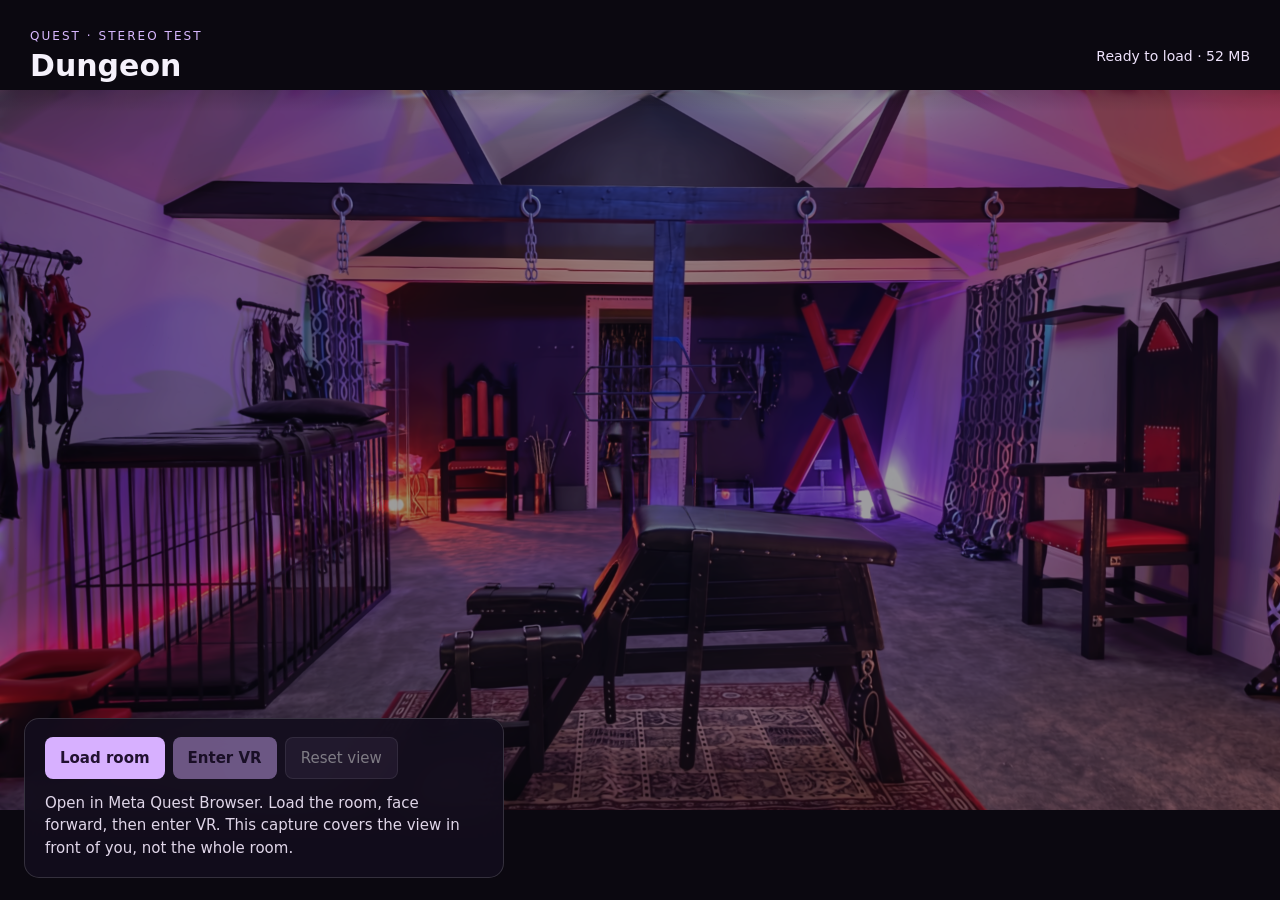
==== index.html @ 8bb9d45b "Add Quest viewer and camera controls" ====
<!doctype html>
<html lang="en"><head><meta charset="utf-8"><meta name="viewport" content="width=device-width, initial-scale=1"><title>Dungeon · Quest Splat Test</title>
<meta name="description" content="A separate stereoscopic VR test of the 60-frame slider reconstruction.">
<link rel="icon" href="data:image/svg+xml,%3Csvg xmlns='http://www.w3.org/2000/svg' viewBox='0 0 32 32'%3E%3Crect width='32' height='32' rx='7' fill='%23100d18'/%3E%3Cpath d='M8 26V14a8 8 0 0116 0v12M12 26V14a4 4 0 018 0v12' fill='none' stroke='%23ca93ff' stroke-width='2'/%3E%3C/svg%3E">
<link rel="stylesheet" href="style.css">
<script type="importmap">{"imports":{"three":"./three.module.js","three/addons/postprocessing/Pass.js":"./Pass.js","@sparkjsdev/spark":"./spark.module.js"}}</script>
</head><body>
<main id="viewport" aria-label="Interactive dungeon reconstruction"><img id="poster" src="poster.png" alt="Reference view of the reconstructed room"></main>
<header><div><span class="eyebrow">QUEST · STEREO TEST</span><h1>Dungeon</h1></div><span id="status" role="status" aria-live="polite">Ready to load · 52 MB</span></header>
<section id="panel" aria-label="Viewer controls">
 <div class="buttons"><button id="load" class="primary">Load room</button><button id="vr" class="primary" disabled>Enter VR</button><button id="reset" disabled>Reset view</button></div>
 <p id="help">Open in Meta Quest Browser. Load the room, face forward, then enter VR. This capture covers the view in front of you, not the whole room.</p>
 <div id="settings" hidden>
  <label>Position along capture <input id="path" type="range" min="0" max="1" step="0.001" value="0"></label>
  <div class="row"><label>Room scale <select id="scale"><option value="0.5">Small · 0.5×</option><option value="1" selected>Default · 1×</option><option value="2">Large · 2×</option><option value="4">Extra large · 4×</option></select></label><button id="preview">Preview path</button></div>
  <p class="minor">In VR: left stick slides along the capture; right stick up/down adjusts height slightly. A or X resets. Start with small head movements. Scale is approximate.</p>
 </div>
 <p id="error" role="alert" hidden></p>
</section><script type="module" src="app.js"></script></body></html>
---- style.css ----
:root{font-family:system-ui,-apple-system,Segoe UI,sans-serif;color:#f5f1fb;background:#0b0810;color-scheme:dark}*{box-sizing:border-box}body{margin:0;overflow:hidden}#viewport{position:absolute;inset:0;display:grid;place-items:center;background:#0b0810}#viewport canvas{display:block;touch-action:none}#poster{width:100%;height:100%;object-fit:contain;opacity:.6}header{position:absolute;top:0;left:0;right:0;padding:25px 30px;display:flex;justify-content:space-between;align-items:center;gap:20px;background:linear-gradient(#0b0810d9,transparent);pointer-events:none}.eyebrow{letter-spacing:.17em;font-size:12px;color:#d8b8ff}h1{font-weight:550;font-size:30px;margin:4px 0}#status{font-size:14px;color:#eee2fb;text-align:right}#panel{position:absolute;bottom:22px;left:24px;width:min(480px,calc(100% - 48px));background:#130e1deb;border:1px solid #ffffff26;border-radius:15px;padding:18px 20px;backdrop-filter:blur(16px)}.buttons{display:flex;gap:8px;flex-wrap:wrap}button,select{font:inherit;font-size:15px;border-radius:8px;padding:11px 15px;border:1px solid #ffffff30;color:#fff;background:#30253f;cursor:pointer}button.primary{background:#d7b0ff;color:#211130;border:0;font-weight:650}button:disabled{opacity:.45;cursor:default}button:focus-visible,select:focus-visible,input:focus-visible{outline:3px solid #fff;outline-offset:3px}p{font-size:15px;line-height:1.5;margin:13px 0 0;color:#e0d6e9}.minor{font-size:13px;color:#baacc9}label{display:block;font-size:14px}input[type=range]{width:100%;accent-color:#d7b0ff;margin:10px 0 14px}.row{display:flex;align-items:end;gap:12px;justify-content:space-between}select{display:block;margin-top:7px}#settings{margin-top:17px}#error{color:#ffc7c7}body.immersive header,body.immersive #panel{display:none}@media(max-width:600px){header{padding:16px}h1{font-size:25px}#panel{left:12px;bottom:12px;width:calc(100% - 24px);padding:15px}.minor{font-size:12px}}
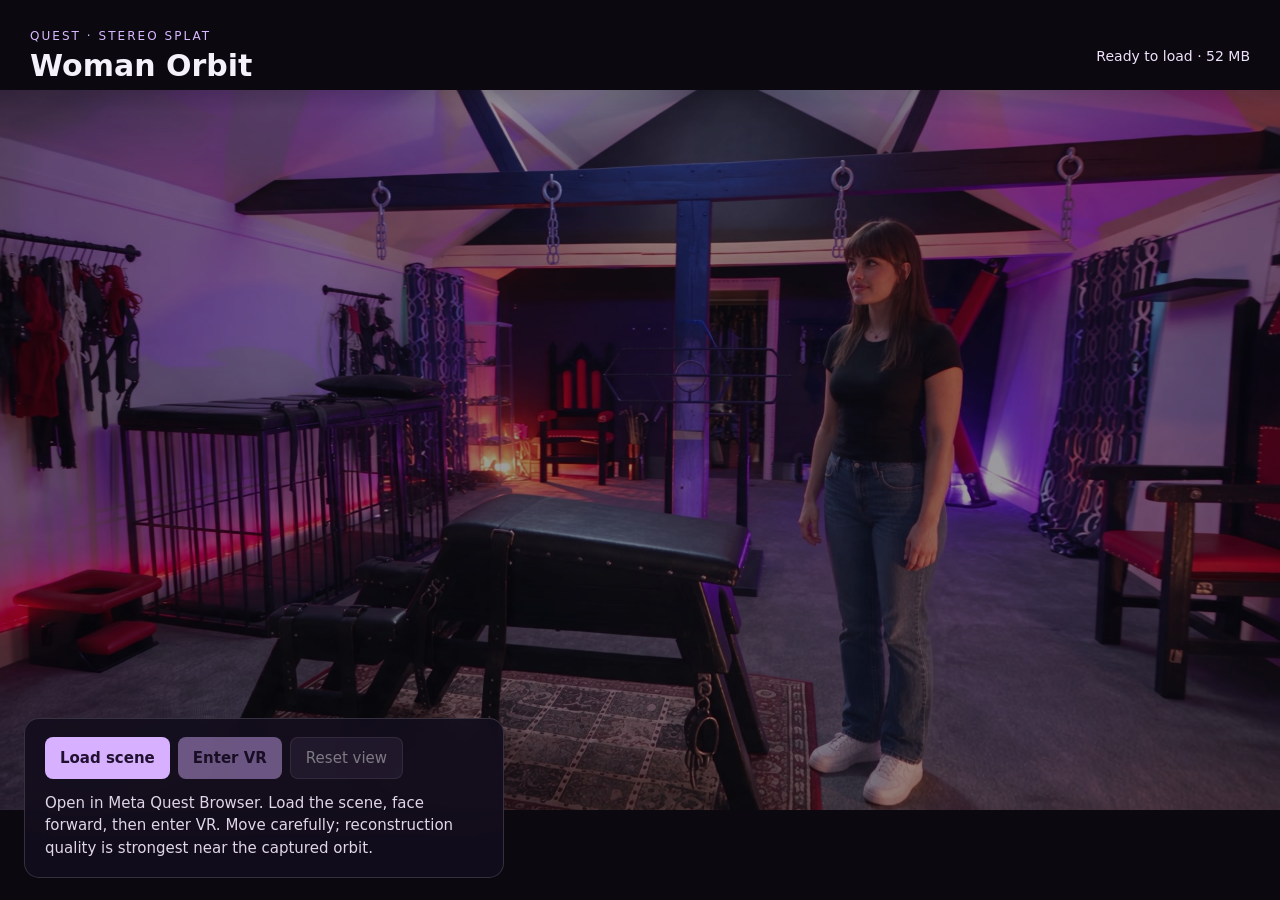
==== commit f0d09dc6: "Add woman orbit Quest viewer" ====
--- a/index.html
+++ b/index.html
@@ -1,19 +1,21 @@
 <!doctype html>
-<html lang="en"><head><meta charset="utf-8"><meta name="viewport" content="width=device-width, initial-scale=1"><title>Dungeon · Quest Splat Test</title>
-<meta name="description" content="A separate stereoscopic VR test of the 60-frame slider reconstruction.">
+<html lang="en"><head><meta charset="utf-8"><meta name="viewport" content="width=device-width, initial-scale=1"><title>Woman Orbit · Quest Splat</title>
+<meta name="description" content="A stereoscopic Quest viewer for the 77-frame woman-orbit Gaussian splat.">
 <link rel="icon" href="data:image/svg+xml,%3Csvg xmlns='http://www.w3.org/2000/svg' viewBox='0 0 32 32'%3E%3Crect width='32' height='32' rx='7' fill='%23100d18'/%3E%3Cpath d='M8 26V14a8 8 0 0116 0v12M12 26V14a4 4 0 018 0v12' fill='none' stroke='%23ca93ff' stroke-width='2'/%3E%3C/svg%3E">
 <link rel="stylesheet" href="style.css">
 <script type="importmap">{"imports":{"three":"./three.module.js","three/addons/postprocessing/Pass.js":"./Pass.js","@sparkjsdev/spark":"./spark.module.js"}}</script>
 </head><body>
-<main id="viewport" aria-label="Interactive dungeon reconstruction"><img id="poster" src="poster.png" alt="Reference view of the reconstructed room"></main>
-<header><div><span class="eyebrow">QUEST · STEREO TEST</span><h1>Dungeon</h1></div><span id="status" role="status" aria-live="polite">Ready to load · 52 MB</span></header>
+<main id="viewport" aria-label="Interactive woman-orbit reconstruction"><img id="poster" src="poster.jpg" alt="Reference frame of the woman-orbit capture"></main>
+<header><div><span class="eyebrow">QUEST · STEREO SPLAT</span><h1>Woman Orbit</h1></div><span id="status" role="status" aria-live="polite">Ready to load · 52 MB</span></header>
 <section id="panel" aria-label="Viewer controls">
- <div class="buttons"><button id="load" class="primary">Load room</button><button id="vr" class="primary" disabled>Enter VR</button><button id="reset" disabled>Reset view</button></div>
- <p id="help">Open in Meta Quest Browser. Load the room, face forward, then enter VR. This capture covers the view in front of you, not the whole room.</p>
+ <div class="buttons"><button id="load" class="primary">Load scene</button><button id="vr" class="primary" disabled>Enter VR</button><button id="reset" disabled>Reset view</button></div>
+ <p id="help">Open in Meta Quest Browser. Load the scene, face forward, then enter VR. Move carefully; reconstruction quality is strongest near the captured orbit.</p>
  <div id="settings" hidden>
   <label>Position along capture <input id="path" type="range" min="0" max="1" step="0.001" value="0"></label>
   <div class="row"><label>Room scale <select id="scale"><option value="0.5">Small · 0.5×</option><option value="1" selected>Default · 1×</option><option value="2">Large · 2×</option><option value="4">Extra large · 4×</option></select></label><button id="preview">Preview path</button></div>
   <p class="minor">In VR: left stick slides along the capture; right stick up/down adjusts height slightly. A or X resets. Start with small head movements. Scale is approximate.</p>
+  <div class="row"><label>Width <select id="width"><option value="1">Original · 1×</option><option value="1.25">Wider · 1.25×</option><option value="1.5" selected>Wider · 1.5×</option><option value="2">Wider · 2×</option></select></label><label>Depth <select id="depth"><option value="1">Original · 1×</option><option value="0.75">Shorter · 0.75×</option><option value="0.5" selected>Shorter · 0.5×</option></select></label></div>
+  <p class="minor">Calibrated defaults: width 1.5×, forward depth 0.5×, height unchanged. Set before entering VR.</p>
  </div>
  <p id="error" role="alert" hidden></p>
-</section><script type="module" src="app.js"></script></body></html>
+</section><script type="module" src="app.js?v=3"></script></body></html>
